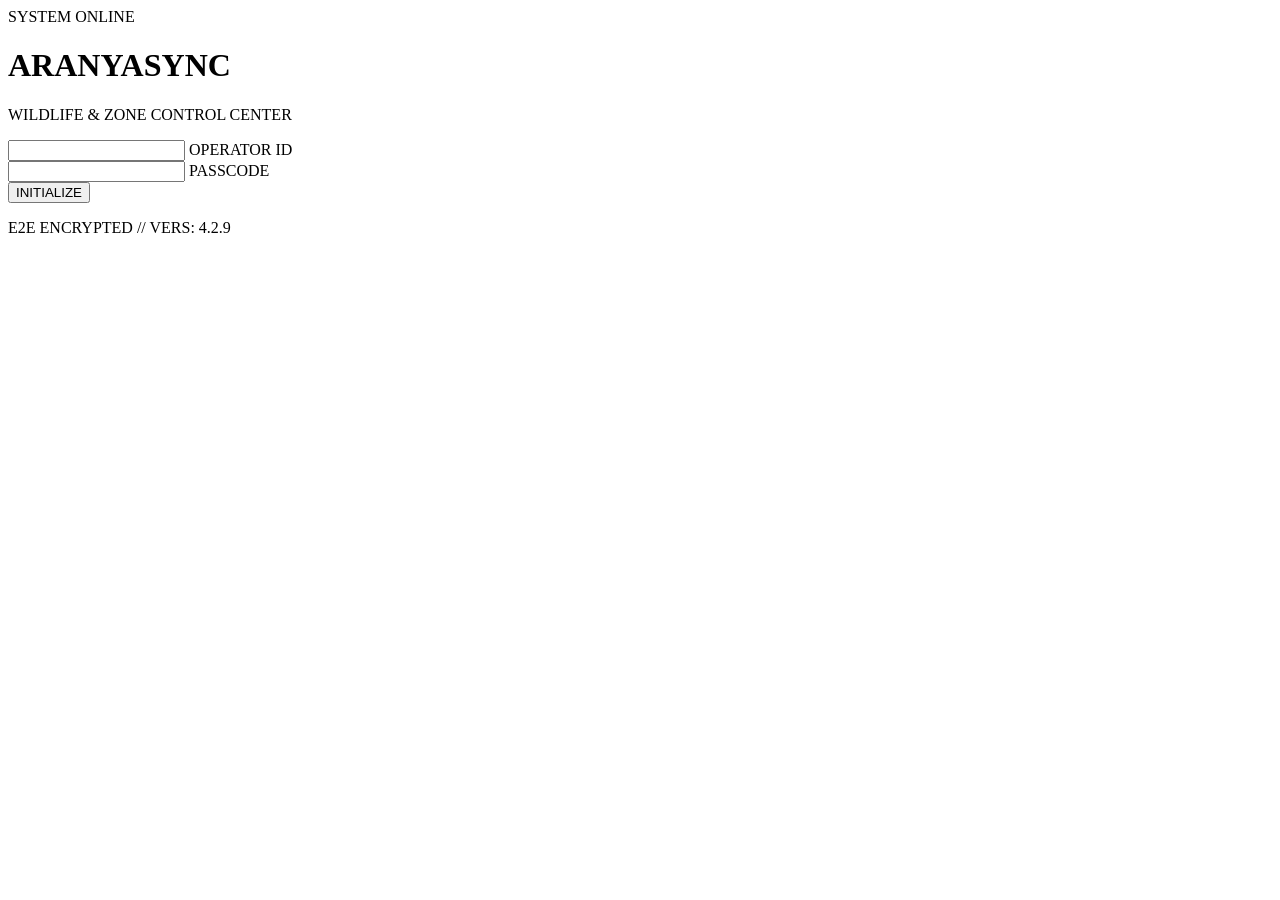
==== index.html @ 0293008e "Create index.html" ====
<!DOCTYPE html>
<html lang="en">

<head>
    <meta charset="UTF-8">
    <meta name="viewport" content="width=device-width, initial-scale=1.0">
    <title>AranyaSync | System Authorization</title>
    <!-- Fonts -->
    <link rel="preconnect" href="https://fonts.googleapis.com">
    <link rel="preconnect" href="https://fonts.gstatic.com" crossorigin>
    <link
        href="https://fonts.googleapis.com/css2?family=Orbitron:wght@400;500;700;900&family=Rajdhani:wght@400;500;600;700&display=swap"
        rel="stylesheet">
    <!-- CSS -->
    <link rel="stylesheet" href="css/style.css">
</head>

<body class="login-page">
    <div class="cinematic-bg"></div>
    <div class="login-overlay"></div>

    <div class="login-container">
        <div class="login-card glow-panel">
            <div class="sys-status">
                <span class="status-dot blink"></span>
                <span>SYSTEM ONLINE</span>
            </div>

            <h1 class="logo-text">ARANYASYNC</h1>
            <p class="subtitle">WILDLIFE & ZONE CONTROL CENTER</p>

            <form id="loginForm" class="login-form" action="dashboard.html" method="GET">
                <div class="input-group">
                    <input type="text" id="username" required autocomplete="off" placeholder=" ">
                    <label for="username">OPERATOR ID</label>
                    <span class="input-focus-border"></span>
                </div>
                <div class="input-group">
                    <input type="password" id="password" required placeholder=" ">
                    <label for="password">PASSCODE</label>
                    <span class="input-focus-border"></span>
                </div>
                <button type="submit" class="btn-primary login-btn">
                    <span>INITIALIZE</span>
                </button>
            </form>

            <div class="login-footer">
                <p>E2E ENCRYPTED // VERS: 4.2.9</p>
            </div>
        </div>
    </div>

    <!-- Script -->
    <script src="js/app.js"></script>
    <script>
        // Simple login transition effect
        document.getElementById('loginForm').addEventListener('submit', function (e) {
            e.preventDefault();
            const btn = document.querySelector('.login-btn');
            btn.innerHTML = '<span>AUTHENTICATING...</span>';
            btn.classList.add('loading');

            setTimeout(() => {
                window.location.href = 'dashboard.html';
            }, 1200);
        });
    </script>
</body>

</html>
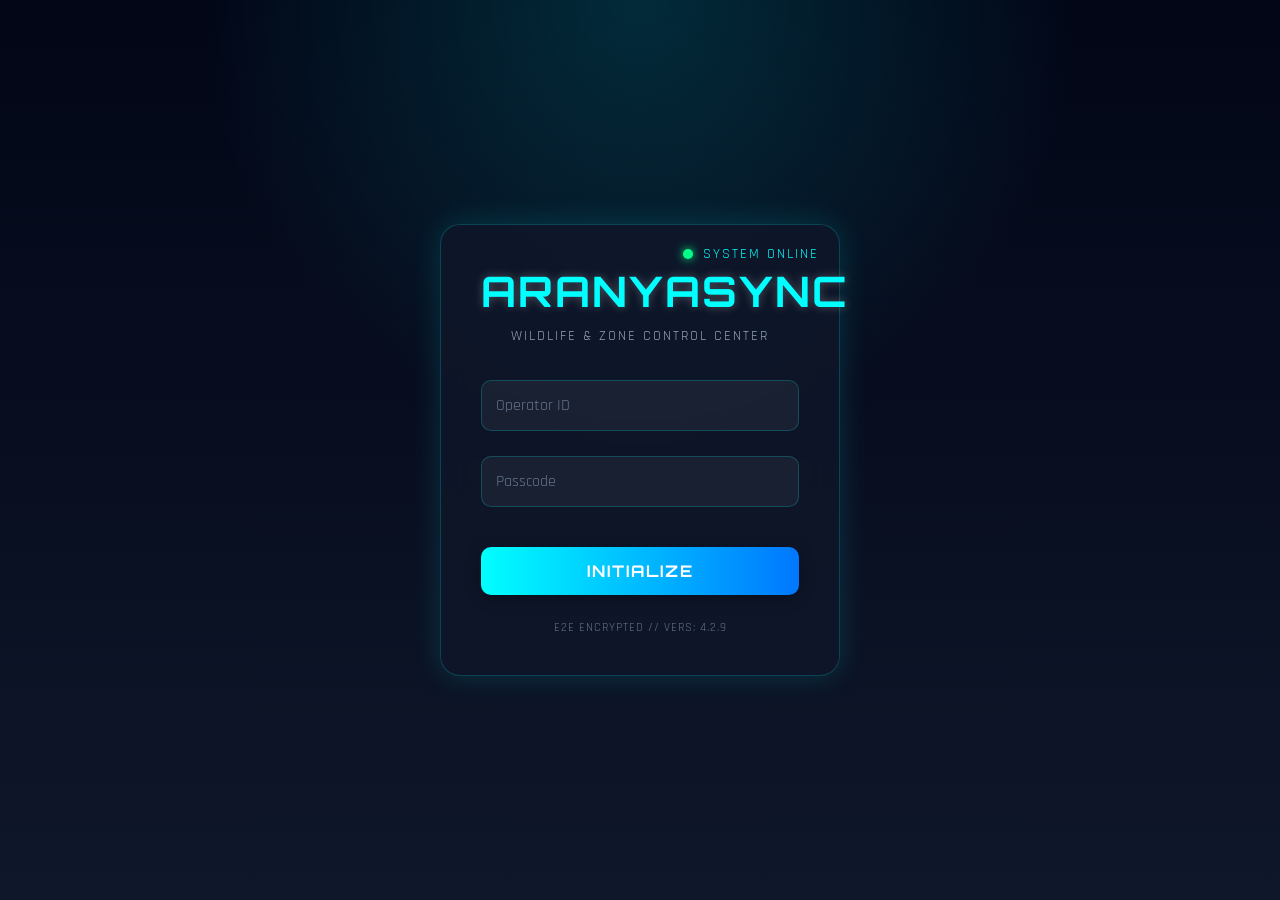
==== commit 5c95d31c: "index.html" ====
--- a/index.html
+++ b/index.html
@@ -4,68 +4,180 @@
 <head>
     <meta charset="UTF-8">
     <meta name="viewport" content="width=device-width, initial-scale=1.0">
+
     <title>AranyaSync | System Authorization</title>
-    <!-- Fonts -->
+
+    <!-- Google Fonts -->
     <link rel="preconnect" href="https://fonts.googleapis.com">
     <link rel="preconnect" href="https://fonts.gstatic.com" crossorigin>
-    <link
-        href="https://fonts.googleapis.com/css2?family=Orbitron:wght@400;500;700;900&family=Rajdhani:wght@400;500;600;700&display=swap"
-        rel="stylesheet">
-    <!-- CSS -->
-    <link rel="stylesheet" href="css/style.css">
+
+    <link href="https://fonts.googleapis.com/css2?family=Orbitron:wght@400;500;700;900&family=Rajdhani:wght@400;500;600;700&display=swap" rel="stylesheet">
+
+    <!-- Correct CSS File -->
+    <link rel="stylesheet" href="style.css">
+
+    <style>
+        body {
+            margin: 0;
+            padding: 0;
+            background: #050816;
+            font-family: 'Rajdhani', sans-serif;
+            overflow: hidden;
+        }
+
+        .login-page {
+            height: 100vh;
+            display: flex;
+            justify-content: center;
+            align-items: center;
+            background:
+                radial-gradient(circle at top, rgba(0, 255, 255, 0.15), transparent 40%),
+                linear-gradient(to bottom, #020617, #0f172a);
+        }
+
+        .login-card {
+            width: 400px;
+            padding: 40px;
+            border-radius: 20px;
+            background: rgba(15, 23, 42, 0.8);
+            backdrop-filter: blur(15px);
+            border: 1px solid rgba(0, 255, 255, 0.2);
+            box-shadow: 0 0 30px rgba(0, 255, 255, 0.15);
+            color: white;
+        }
+
+        .sys-status {
+            display: flex;
+            align-items: center;
+            gap: 10px;
+            font-size: 14px;
+            color: #00ffff;
+            margin-bottom: 20px;
+        }
+
+        .status-dot {
+            width: 10px;
+            height: 10px;
+            background: #00ff88;
+            border-radius: 50%;
+            box-shadow: 0 0 10px #00ff88;
+        }
+
+        .logo-text {
+            font-family: 'Orbitron', sans-serif;
+            font-size: 42px;
+            margin: 0;
+            color: #00ffff;
+            letter-spacing: 2px;
+        }
+
+        .subtitle {
+            margin-top: 10px;
+            margin-bottom: 35px;
+            color: #94a3b8;
+            letter-spacing: 2px;
+            font-size: 14px;
+        }
+
+        .input-group {
+            margin-bottom: 25px;
+        }
+
+        .input-group input {
+            width: 100%;
+            padding: 14px;
+            background: rgba(255,255,255,0.05);
+            border: 1px solid rgba(0,255,255,0.2);
+            border-radius: 10px;
+            color: white;
+            outline: none;
+            font-size: 16px;
+        }
+
+        .input-group input::placeholder {
+            color: #64748b;
+        }
+
+        .btn-primary {
+            width: 100%;
+            padding: 14px;
+            border: none;
+            border-radius: 10px;
+            background: linear-gradient(90deg, #00ffff, #0077ff);
+            color: white;
+            font-weight: bold;
+            font-size: 16px;
+            cursor: pointer;
+            transition: 0.3s ease;
+        }
+
+        .btn-primary:hover {
+            transform: translateY(-2px);
+            box-shadow: 0 0 20px rgba(0,255,255,0.4);
+        }
+
+        .login-footer {
+            margin-top: 25px;
+            text-align: center;
+            color: #64748b;
+            font-size: 12px;
+        }
+    </style>
 </head>
 
 <body class="login-page">
-    <div class="cinematic-bg"></div>
-    <div class="login-overlay"></div>
 
-    <div class="login-container">
-        <div class="login-card glow-panel">
-            <div class="sys-status">
-                <span class="status-dot blink"></span>
-                <span>SYSTEM ONLINE</span>
+    <div class="login-card">
+
+        <div class="sys-status">
+            <span class="status-dot"></span>
+            <span>SYSTEM ONLINE</span>
+        </div>
+
+        <h1 class="logo-text">ARANYASYNC</h1>
+
+        <p class="subtitle">
+            WILDLIFE & ZONE CONTROL CENTER
+        </p>
+
+        <form id="loginForm">
+
+            <div class="input-group">
+                <input type="text" placeholder="Operator ID" required>
             </div>
 
-            <h1 class="logo-text">ARANYASYNC</h1>
-            <p class="subtitle">WILDLIFE & ZONE CONTROL CENTER</p>
+            <div class="input-group">
+                <input type="password" placeholder="Passcode" required>
+            </div>
 
-            <form id="loginForm" class="login-form" action="dashboard.html" method="GET">
-                <div class="input-group">
-                    <input type="text" id="username" required autocomplete="off" placeholder=" ">
-                    <label for="username">OPERATOR ID</label>
-                    <span class="input-focus-border"></span>
-                </div>
-                <div class="input-group">
-                    <input type="password" id="password" required placeholder=" ">
-                    <label for="password">PASSCODE</label>
-                    <span class="input-focus-border"></span>
-                </div>
-                <button type="submit" class="btn-primary login-btn">
-                    <span>INITIALIZE</span>
-                </button>
-            </form>
+            <button type="submit" class="btn-primary">
+                INITIALIZE
+            </button>
 
-            <div class="login-footer">
-                <p>E2E ENCRYPTED // VERS: 4.2.9</p>
-            </div>
+        </form>
+
+        <div class="login-footer">
+            <p>E2E ENCRYPTED // VERS: 4.2.9</p>
         </div>
+
     </div>
 
-    <!-- Script -->
-    <script src="js/app.js"></script>
     <script>
-        // Simple login transition effect
-        document.getElementById('loginForm').addEventListener('submit', function (e) {
+        document.getElementById("loginForm").addEventListener("submit", function(e) {
+
             e.preventDefault();
-            const btn = document.querySelector('.login-btn');
-            btn.innerHTML = '<span>AUTHENTICATING...</span>';
-            btn.classList.add('loading');
+
+            const button = document.querySelector(".btn-primary");
+
+            button.innerHTML = "AUTHENTICATING...";
 
             setTimeout(() => {
-                window.location.href = 'dashboard.html';
-            }, 1200);
+                window.location.href = "dashboard.html";
+            }, 1500);
+
         });
     </script>
+
 </body>
 
 </html>
--- a/style.css
+++ b/style.css
@@ -0,0 +1,263 @@
+/* --- GLOBAL VARIABLES & THEME --- */
+:root {
+    --bg-primary: #1F2433;
+    --bg-secondary: #343C4A;
+    --accent-primary: #4F6F65;
+    --accent-secondary: #B3B79C;
+    --text-light: #E7E2D9;
+    --text-muted: rgba(231, 226, 217, 0.5);
+    
+    --glow-primary: rgba(79, 111, 101, 0.4);
+    --glow-secondary: rgba(179, 183, 156, 0.2);
+    
+    --font-heading: 'Orbitron', sans-serif;
+    --font-body: 'Rajdhani', sans-serif;
+    
+    --transition-fast: 0.2s cubic-bezier(0.25, 0.8, 0.25, 1);
+    --transition-smooth: 0.4s cubic-bezier(0.25, 0.8, 0.25, 1);
+    
+    --shadow-soft: 0 10px 30px rgba(0,0,0,0.5);
+    --shadow-glow: 0 0 15px var(--glow-primary);
+}
+
+/* --- RESET & BASE STYLES --- */
+* {
+    margin: 0;
+    padding: 0;
+    box-sizing: border-box;
+}
+
+html, body {
+    width: 100%;
+    height: 100%;
+    background-color: var(--bg-primary);
+    color: var(--text-light);
+    font-family: var(--font-body);
+    font-size: 16px;
+    overflow-x: hidden;
+}
+
+h1, h2, h3, h4, h5, h6 {
+    font-family: var(--font-heading);
+    letter-spacing: 1px;
+    font-weight: 700;
+}
+
+a {
+    color: var(--accent-secondary);
+    text-decoration: none;
+    transition: color var(--transition-fast);
+}
+
+a:hover {
+    color: var(--text-light);
+}
+
+ul {
+    list-style: none;
+}
+
+/* --- CINEMATIC LOGIN PAGE --- */
+.login-page {
+    position: relative;
+    display: flex;
+    justify-content: center;
+    align-items: center;
+    height: 100vh;
+    overflow: hidden;
+}
+
+/* Background image of mist/forest */
+.cinematic-bg {
+    position: absolute;
+    top: -5%; left: -5%;
+    width: 110%; height: 110%;
+    background: url('https://images.unsplash.com/photo-1542273917363-3b1817f69a2d?q=80&w=2074&auto=format&fit=crop') no-repeat center center / cover;
+    filter: brightness(0.4) saturate(0.8) contrast(1.2);
+    animation: slow-pan 60s linear infinite alternate;
+    z-index: 1;
+}
+
+@keyframes slow-pan {
+    0% { transform: scale(1) translate(0, 0); }
+    100% { transform: scale(1.05) translate(-1%, 2%); }
+}
+
+/* Dark overlay gradient */
+.login-overlay {
+    position: absolute;
+    top: 0; left: 0; width: 100%; height: 100%;
+    background: radial-gradient(circle at center, rgba(31,36,51,0.2) 0%, rgba(31,36,51,0.95) 100%);
+    z-index: 2;
+}
+
+.login-container {
+    position: relative;
+    z-index: 10;
+    width: 100%;
+    max-width: 420px;
+    padding: 20px;
+}
+
+.glow-panel {
+    background: rgba(52, 60, 74, 0.4);
+    backdrop-filter: blur(16px);
+    -webkit-backdrop-filter: blur(16px);
+    border: 1px solid rgba(179, 183, 156, 0.15);
+    border-radius: 12px;
+    padding: 40px;
+    box-shadow: var(--shadow-soft), inset 0 0 20px rgba(0,0,0,0.5);
+    transition: box-shadow var(--transition-smooth);
+}
+
+.glow-panel:hover {
+    box-shadow: var(--shadow-soft), var(--shadow-glow);
+    border-color: rgba(79, 111, 101, 0.5);
+}
+
+/* System Status Tag */
+.sys-status {
+    position: absolute;
+    top: 20px; right: 20px;
+    display: flex;
+    align-items: center;
+    gap: 8px;
+    font-size: 0.75rem;
+    color: var(--accent-secondary);
+    letter-spacing: 2px;
+}
+
+.status-dot {
+    width: 6px;
+    height: 6px;
+    background-color: var(--accent-secondary);
+    border-radius: 50%;
+    box-shadow: 0 0 8px var(--accent-secondary);
+}
+
+.blink {
+    animation: blink-anim 2s infinite;
+}
+
+@keyframes blink-anim {
+    0%, 100% { opacity: 1; }
+    50% { opacity: 0.3; }
+}
+
+/* Headers & Text */
+.logo-text {
+    font-size: 2.2rem;
+    color: var(--text-light);
+    text-align: center;
+    margin-bottom: 5px;
+    text-shadow: 0 0 10px rgba(231, 226, 217, 0.3);
+}
+
+.subtitle {
+    text-align: center;
+    font-size: 0.85rem;
+    color: var(--text-muted);
+    letter-spacing: 3px;
+    margin-bottom: 40px;
+}
+
+/* Form Styles */
+.login-form {
+    display: flex;
+    flex-direction: column;
+    gap: 25px;
+}
+
+.input-group {
+    position: relative;
+    width: 100%;
+}
+
+.input-group input {
+    width: 100%;
+    background: transparent;
+    border: none;
+    border-bottom: 1px solid rgba(231, 226, 217, 0.2);
+    color: var(--text-light);
+    font-family: var(--font-body);
+    font-size: 1rem;
+    padding: 10px 5px;
+    outline: none;
+    transition: border-color var(--transition-fast);
+}
+
+.input-group label {
+    position: absolute;
+    left: 5px;
+    top: 10px;
+    color: var(--text-muted);
+    font-size: 0.9rem;
+    letter-spacing: 1px;
+    pointer-events: none;
+    transition: var(--transition-fast);
+}
+
+/* Floating Label Magic */
+.input-group input:focus ~ label,
+.input-group input:not(:placeholder-shown) ~ label {
+    top: -12px;
+    font-size: 0.7rem;
+    color: var(--accent-secondary);
+}
+
+.input-focus-border {
+    position: absolute;
+    bottom: 0; left: 0;
+    width: 0;
+    height: 2px;
+    background: var(--accent-primary);
+    transition: width var(--transition-smooth);
+    box-shadow: 0 0 8px var(--accent-primary);
+}
+
+.input-group input:focus ~ .input-focus-border {
+    width: 100%;
+}
+
+/* Primary Button */
+.btn-primary {
+    position: relative;
+    background: var(--accent-primary);
+    color: var(--text-light);
+    border: none;
+    padding: 15px;
+    font-family: var(--font-heading);
+    font-size: 1rem;
+    letter-spacing: 2px;
+    cursor: pointer;
+    overflow: hidden;
+    border-radius: 4px;
+    margin-top: 15px;
+    transition: var(--transition-fast);
+    box-shadow: 0 4px 15px rgba(0,0,0,0.3);
+}
+
+.btn-primary:hover {
+    background: #5a7d72;
+    box-shadow: 0 0 20px var(--glow-primary);
+    transform: translateY(-2px);
+}
+
+.btn-primary:active {
+    transform: translateY(1px);
+}
+
+.btn-primary.loading {
+    background: var(--bg-secondary);
+    color: var(--accent-secondary);
+    cursor: wait;
+    box-shadow: inset 0 0 10px rgba(0,0,0,0.5);
+}
+
+.login-footer {
+    margin-top: 30px;
+    text-align: center;
+    font-size: 0.7rem;
+    color: rgba(231, 226, 217, 0.4);
+    letter-spacing: 1px;
+}
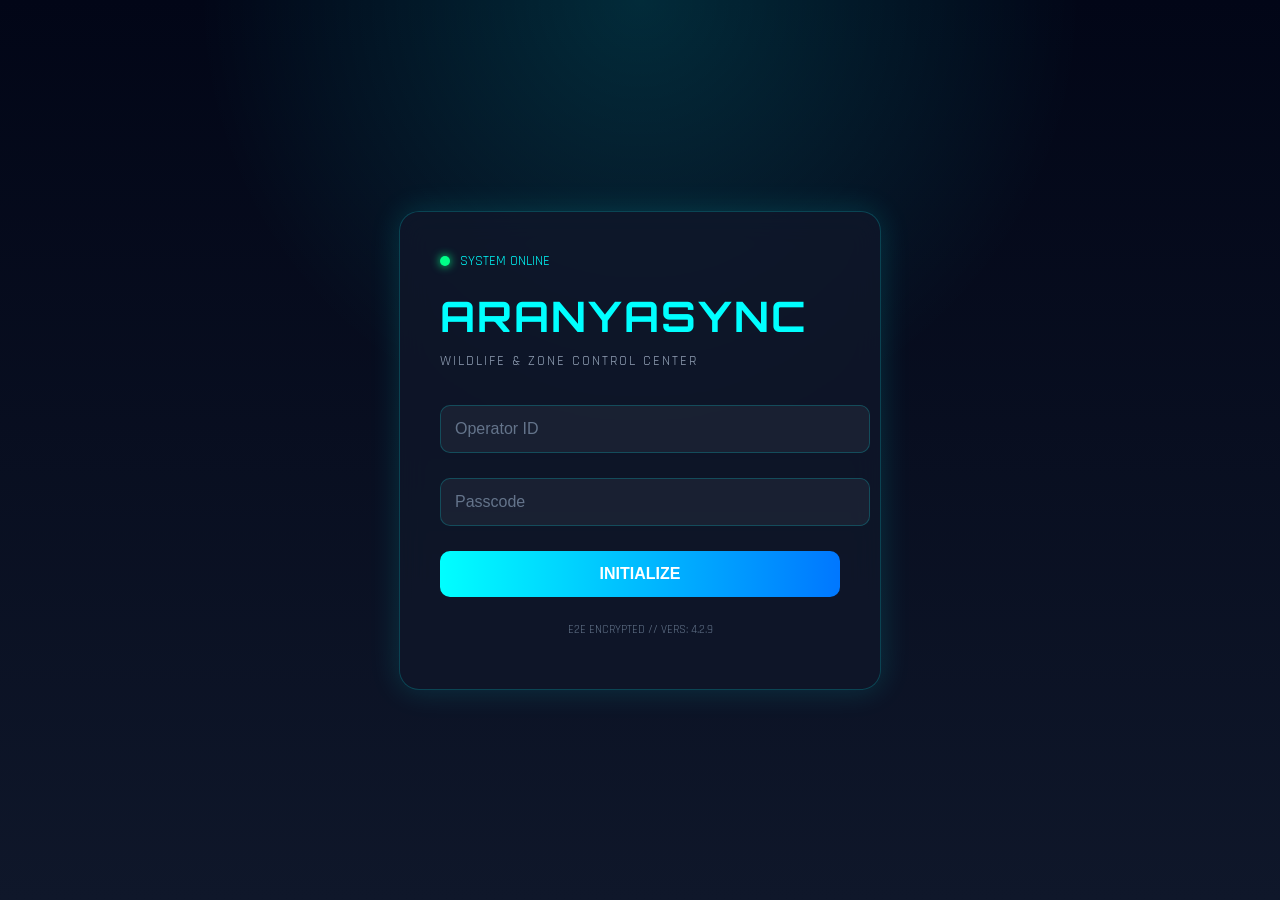
==== commit 25cc8acd: "index.html" ====
--- a/index.html
+++ b/index.html
@@ -14,7 +14,7 @@
     <link href="https://fonts.googleapis.com/css2?family=Orbitron:wght@400;500;700;900&family=Rajdhani:wght@400;500;600;700&display=swap" rel="stylesheet">
 
     <!-- Correct CSS File -->
-    <link rel="stylesheet" href="style.css">
+    
 
     <style>
         body {
